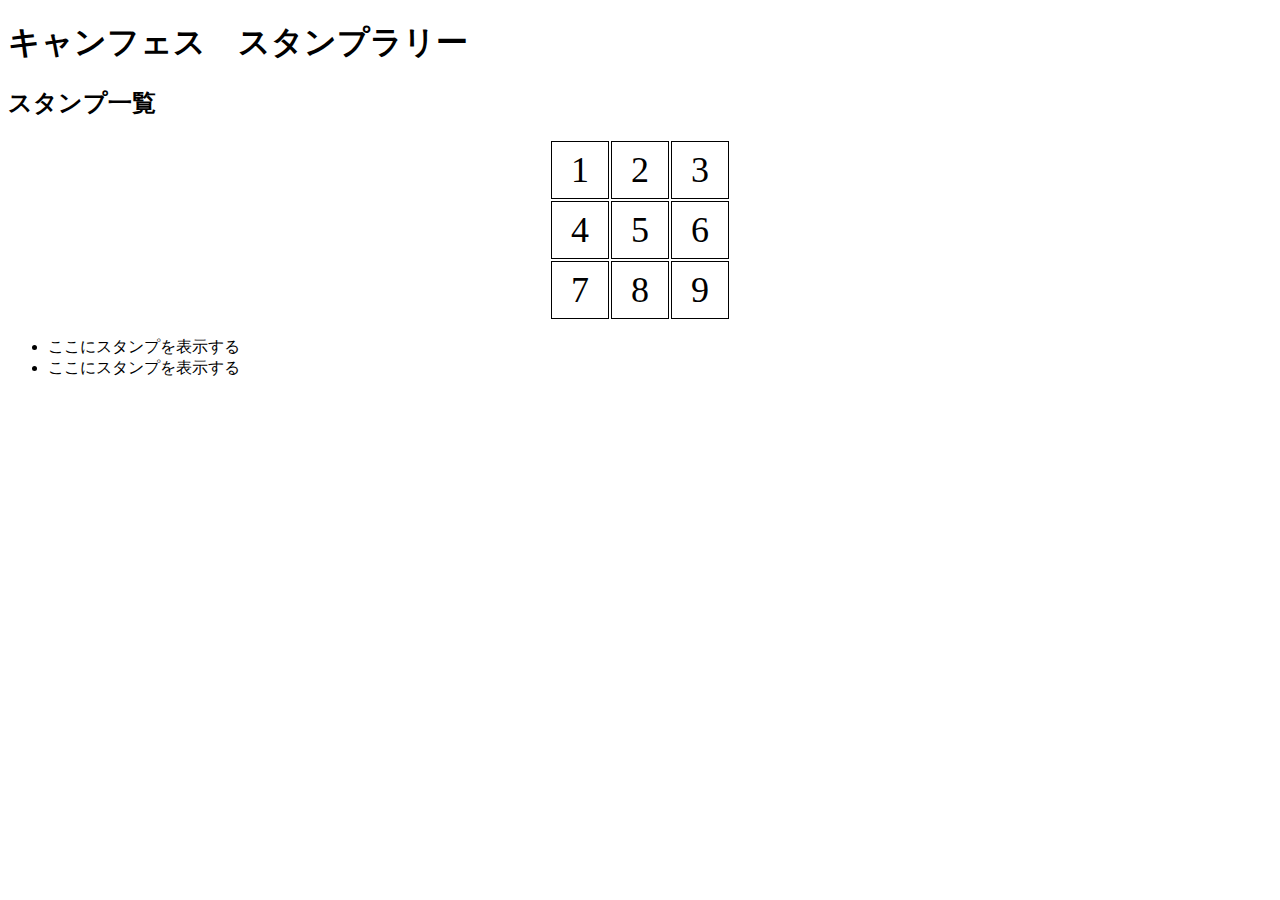
==== index.html @ 026b654a "bingo cardのテーブルを長方形にしました" ====
<!DOCTYPE html>
<html lang="en">
<head>
    <meta charset="UTF-8">
    <meta name="viewport" content="width=device-width, initial-scale=1.0">
    <title>Document</title>
    <link rel="stylesheet" href="style.css">
</head>
    <body>
        <h1>キャンフェス　スタンプラリー</h1>
        <h2>スタンプ一覧</h2>
        <table class="bingo-card">
            <tr>
                <td class="bingo-cell">1</td>
                <td class="bingo-cell">2</td>
                <td class="bingo-cell">3</td>
            </tr>
            <tr>
                <td class="bingo-cell">4</td>
                <td class="bingo-cell">5</td>
                <td class="bingo-cell">6</td>
            </tr>
            <tr>
                <td class="bingo-cell">7</td>
                <td class="bingo-cell">8</td>
                <td class="bingo-cell">9</td>
            </tr>
        </table>
        <ul>
            <li>ここにスタンプを表示する</li>
            <li>ここにスタンプを表示する</li>
        </ul>
    </body>
</html>
---- style.css ----
.bingo-card {
    display: flex;
    justify-content: center;
    align-items: center;
    height: auto; /* コンテナの高さを画面全体に設定 */
}

.bingo-cell {
    width: 54px;
    height: 54px;
    border: 1px solid #000;
    padding: 10p;
    font-size: 36px;
    margin: 5px;
    text-align: center;
    vertical-align: middle;
}
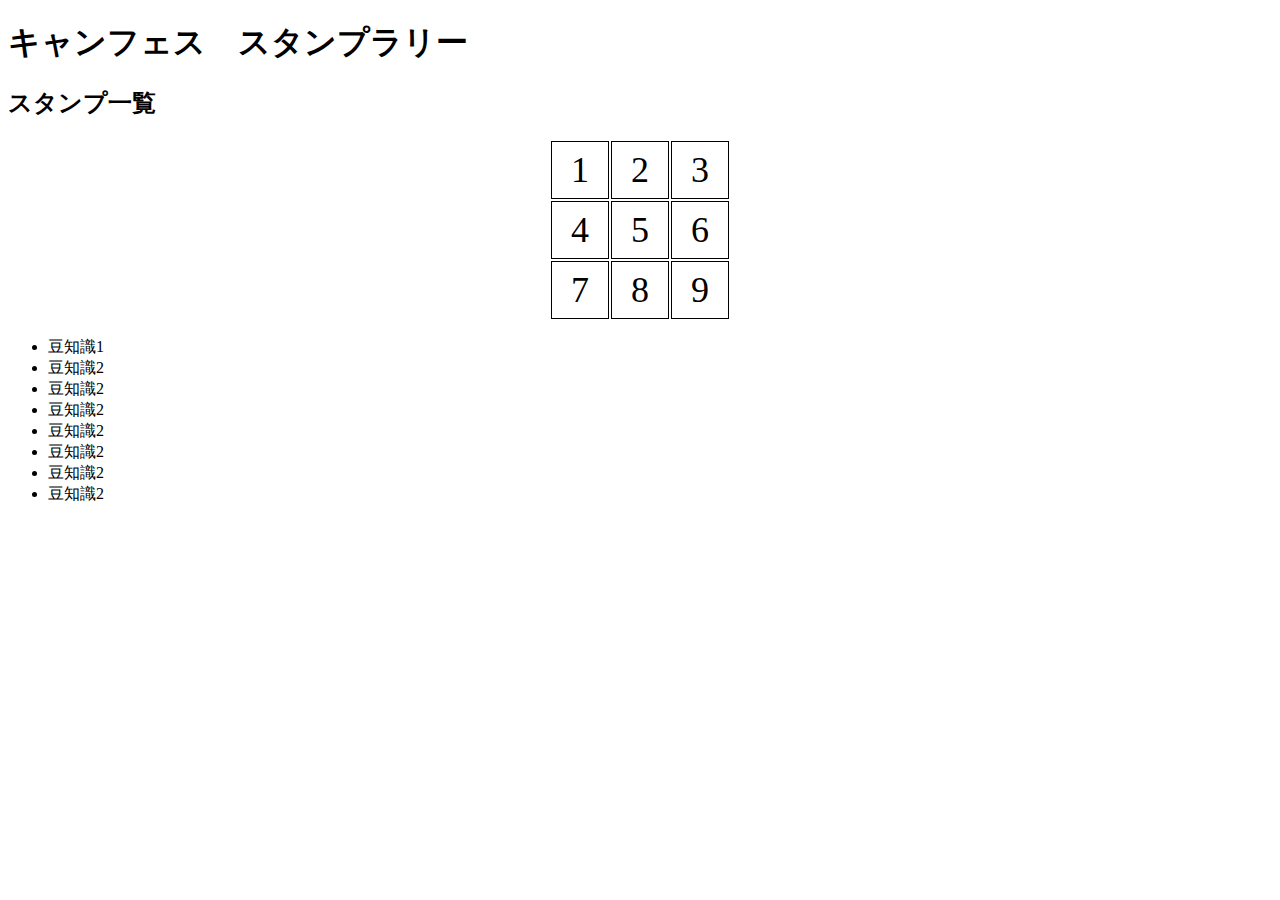
==== commit 4e1ea392: "finishページを追加" ====
--- a/index.html
+++ b/index.html
@@ -27,8 +27,18 @@
             </tr>
         </table>
         <ul>
-            <li>ここにスタンプを表示する</li>
-            <li>ここにスタンプを表示する</li>
+            <li class="">豆知識1</li>
+            <li class="">豆知識2</li>
+            <li class="">豆知識2</li>
+            <li class="">豆知識2</li>
+            <li class="">豆知識2</li>
+            <li class="">豆知識2</li>
+            <li class="">豆知識2</li>
+            <li class="">豆知識2</li>
         </ul>
+
+        <script>
+            
+        </script>
     </body>
 </html>--- a/style.css
+++ b/style.css
@@ -14,4 +14,14 @@
     margin: 5px;
     text-align: center;
     vertical-align: middle;
+}
+
+.qr-stamp-page {
+    display: flex;
+    flex-flow: column;
+}
+
+.finish-qr {
+    display: flex;
+    flex-flow: column;
 }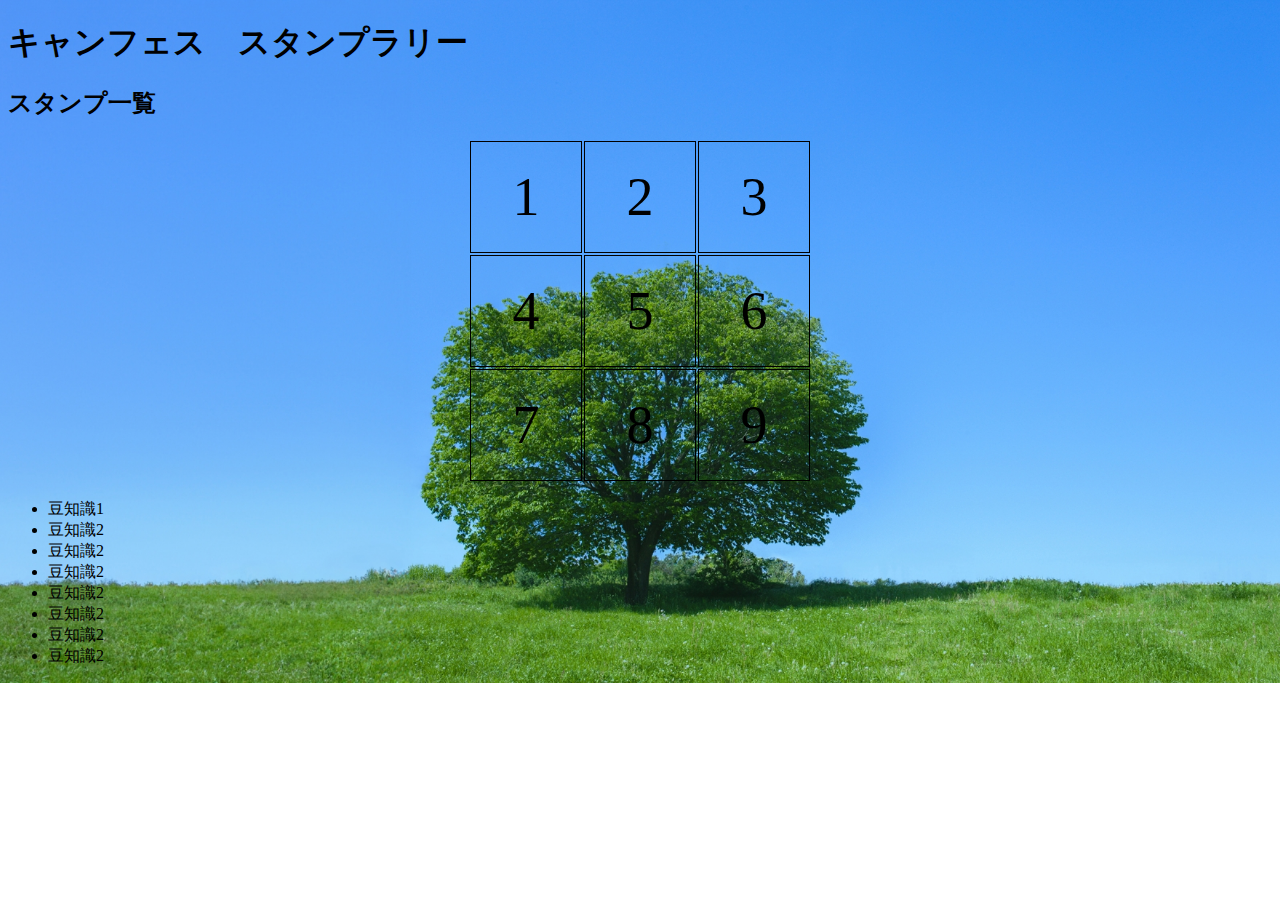
==== commit d7cc0b52: "ビンゴ判定機能を追加" ====
--- a/index.html
+++ b/index.html
@@ -5,6 +5,7 @@
     <meta name="viewport" content="width=device-width, initial-scale=1.0">
     <title>Document</title>
     <link rel="stylesheet" href="style.css">
+    <script type="text/javascript" src='./index.js'></script>
 </head>
     <body>
         <h1>キャンフェス　スタンプラリー</h1>
@@ -27,18 +28,14 @@
             </tr>
         </table>
         <ul>
-            <li class="">豆知識1</li>
-            <li class="">豆知識2</li>
-            <li class="">豆知識2</li>
-            <li class="">豆知識2</li>
-            <li class="">豆知識2</li>
-            <li class="">豆知識2</li>
-            <li class="">豆知識2</li>
-            <li class="">豆知識2</li>
+            <li class="trivia1">豆知識1</li>
+            <li class="trivia2">豆知識2</li>
+            <li class="trivia3">豆知識2</li>
+            <li class="trivia4">豆知識2</li>
+            <li class="trivia5">豆知識2</li>
+            <li class="trivia6">豆知識2</li>
+            <li class="trivia7">豆知識2</li>
+            <li class="trivia8">豆知識2</li>
         </ul>
-
-        <script>
-            
-        </script>
     </body>
 </html>--- a/style.css
+++ b/style.css
@@ -5,12 +5,19 @@
     height: auto; /* コンテナの高さを画面全体に設定 */
 }
 
+body {
+    background-image: url(images/tree.jpg);
+    background-size: cover;
+    background-repeat: no-repeat;
+    background-position: center;
+}
+
 .bingo-cell {
-    width: 54px;
-    height: 54px;
+    width: 108px;
+    height: 108px;
     border: 1px solid #000;
     padding: 10p;
-    font-size: 36px;
+    font-size: 54px;
     margin: 5px;
     text-align: center;
     vertical-align: middle;
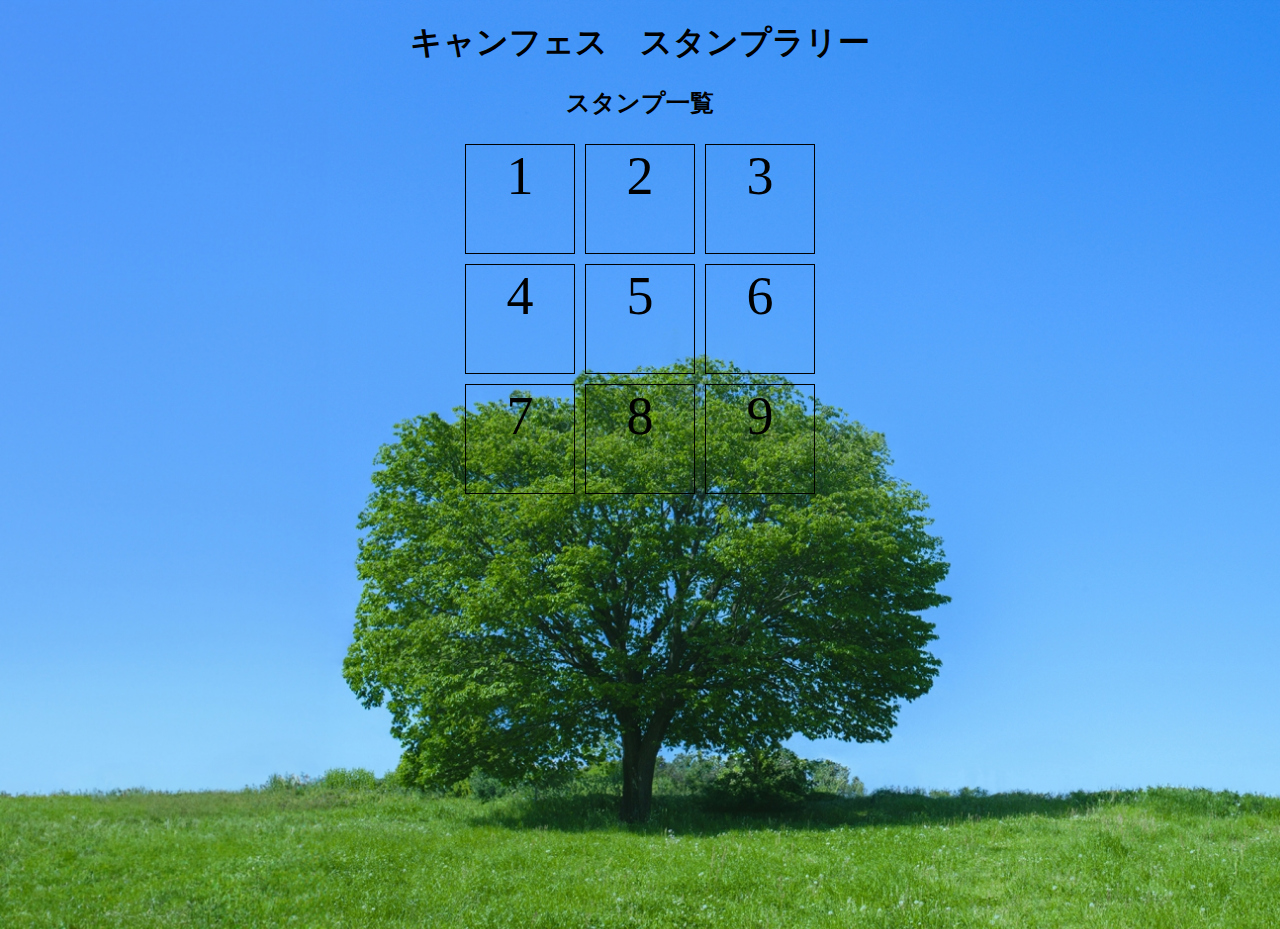
==== commit f7c36d04: "スタンプの大きさと位置を調整、table要素をdivに変更" ====
--- a/index.html
+++ b/index.html
@@ -10,7 +10,18 @@
     <body>
         <h1>キャンフェス　スタンプラリー</h1>
         <h2>スタンプ一覧</h2>
-        <table class="bingo-card">
+        <div class="bingo-card">
+            <div class="bingo-cell">1</div>
+            <div class="bingo-cell">2</div>
+            <div class="bingo-cell">3</div>
+            <div class="bingo-cell">4</div>
+            <div class="bingo-cell">5</div>
+            <div class="bingo-cell">6</div>
+            <div class="bingo-cell">7</div>
+            <div class="bingo-cell">8</div>
+            <div class="bingo-cell">9</div>
+        </div>
+        <!-- <table class="bingo-card">
             <tr>
                 <td class="bingo-cell">1</td>
                 <td class="bingo-cell">2</td>
@@ -26,7 +37,7 @@
                 <td class="bingo-cell">8</td>
                 <td class="bingo-cell">9</td>
             </tr>
-        </table>
+        </table> -->
         <ul>
             <li class="trivia1">豆知識1</li>
             <li class="trivia2">豆知識2</li>
--- a/style.css
+++ b/style.css
@@ -1,15 +1,25 @@
 .bingo-card {
-    display: flex;
+    display: grid;
+    grid-template-columns: repeat(3, 1fr);
     justify-content: center;
     align-items: center;
+    width: 360px;
     height: auto; /* コンテナの高さを画面全体に設定 */
+    aspect-ratio: 1 / 1; /* アスペクト比を1:1に設定 */
+}
+
+.stamp {
+    max-width: 100%;
+    max-height: 100%;
 }
 
 body {
-    background-image: url(images/tree.jpg);
+    background-image: url(img/tree.jpg);
     background-size: cover;
     background-repeat: no-repeat;
     background-position: center;
+    height: 100vh;
+    place-items: center;
 }
 
 .bingo-cell {
@@ -31,4 +41,4 @@
 .finish-qr {
     display: flex;
     flex-flow: column;
-}+}
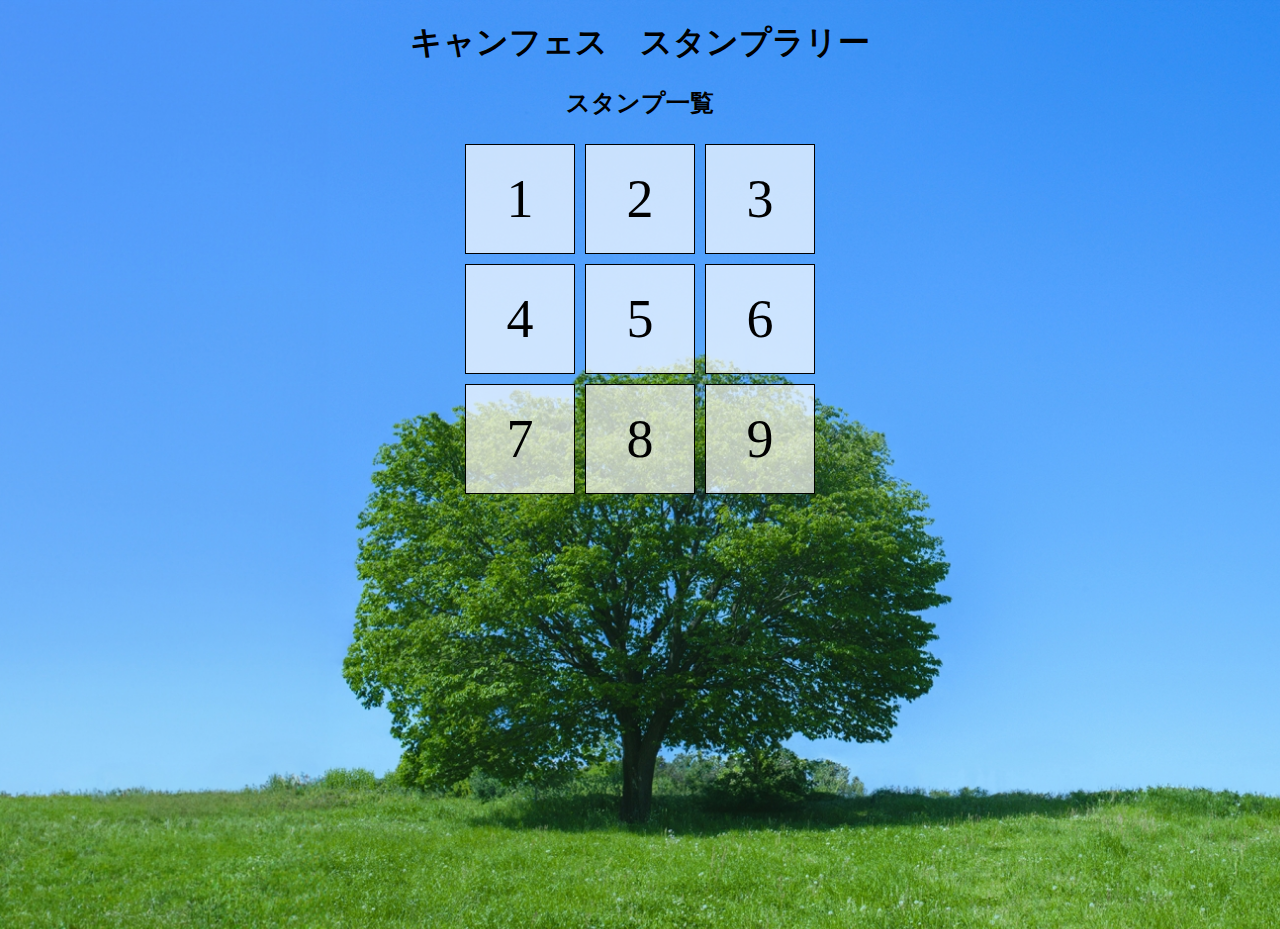
==== commit 1505845b: "change: title を スタンプラリに変更" ====
--- a/index.html
+++ b/index.html
@@ -3,7 +3,7 @@
 <head>
     <meta charset="UTF-8">
     <meta name="viewport" content="width=device-width, initial-scale=1.0">
-    <title>Document</title>
+    <title>スタンプラリー</title>
     <link rel="stylesheet" href="style.css">
     <script type="text/javascript" src='./index.js'></script>
 </head>
--- a/style.css
+++ b/style.css
@@ -30,7 +30,8 @@
     font-size: 54px;
     margin: 5px;
     text-align: center;
-    vertical-align: middle;
+    line-height: 108px;
+    background-color: rgba(255, 255, 255, 0.7);
 }
 
 .qr-stamp-page {
